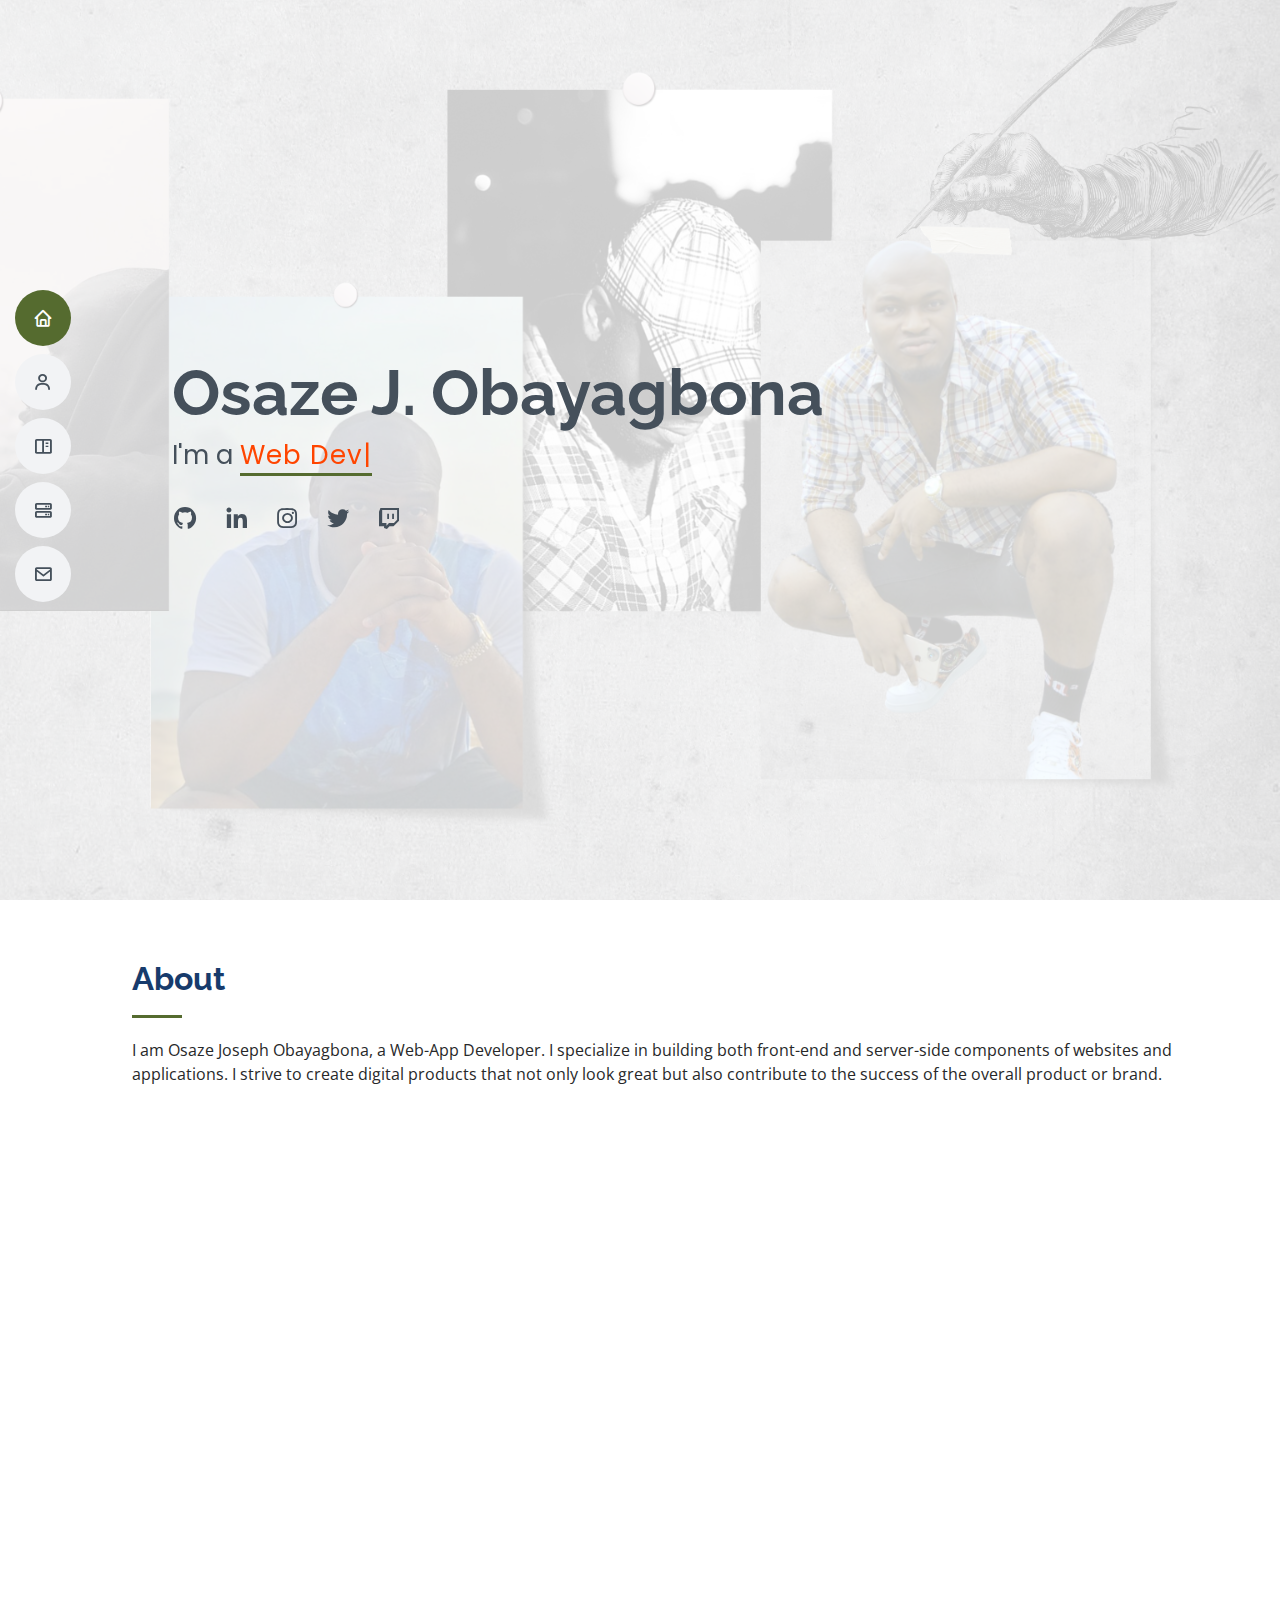
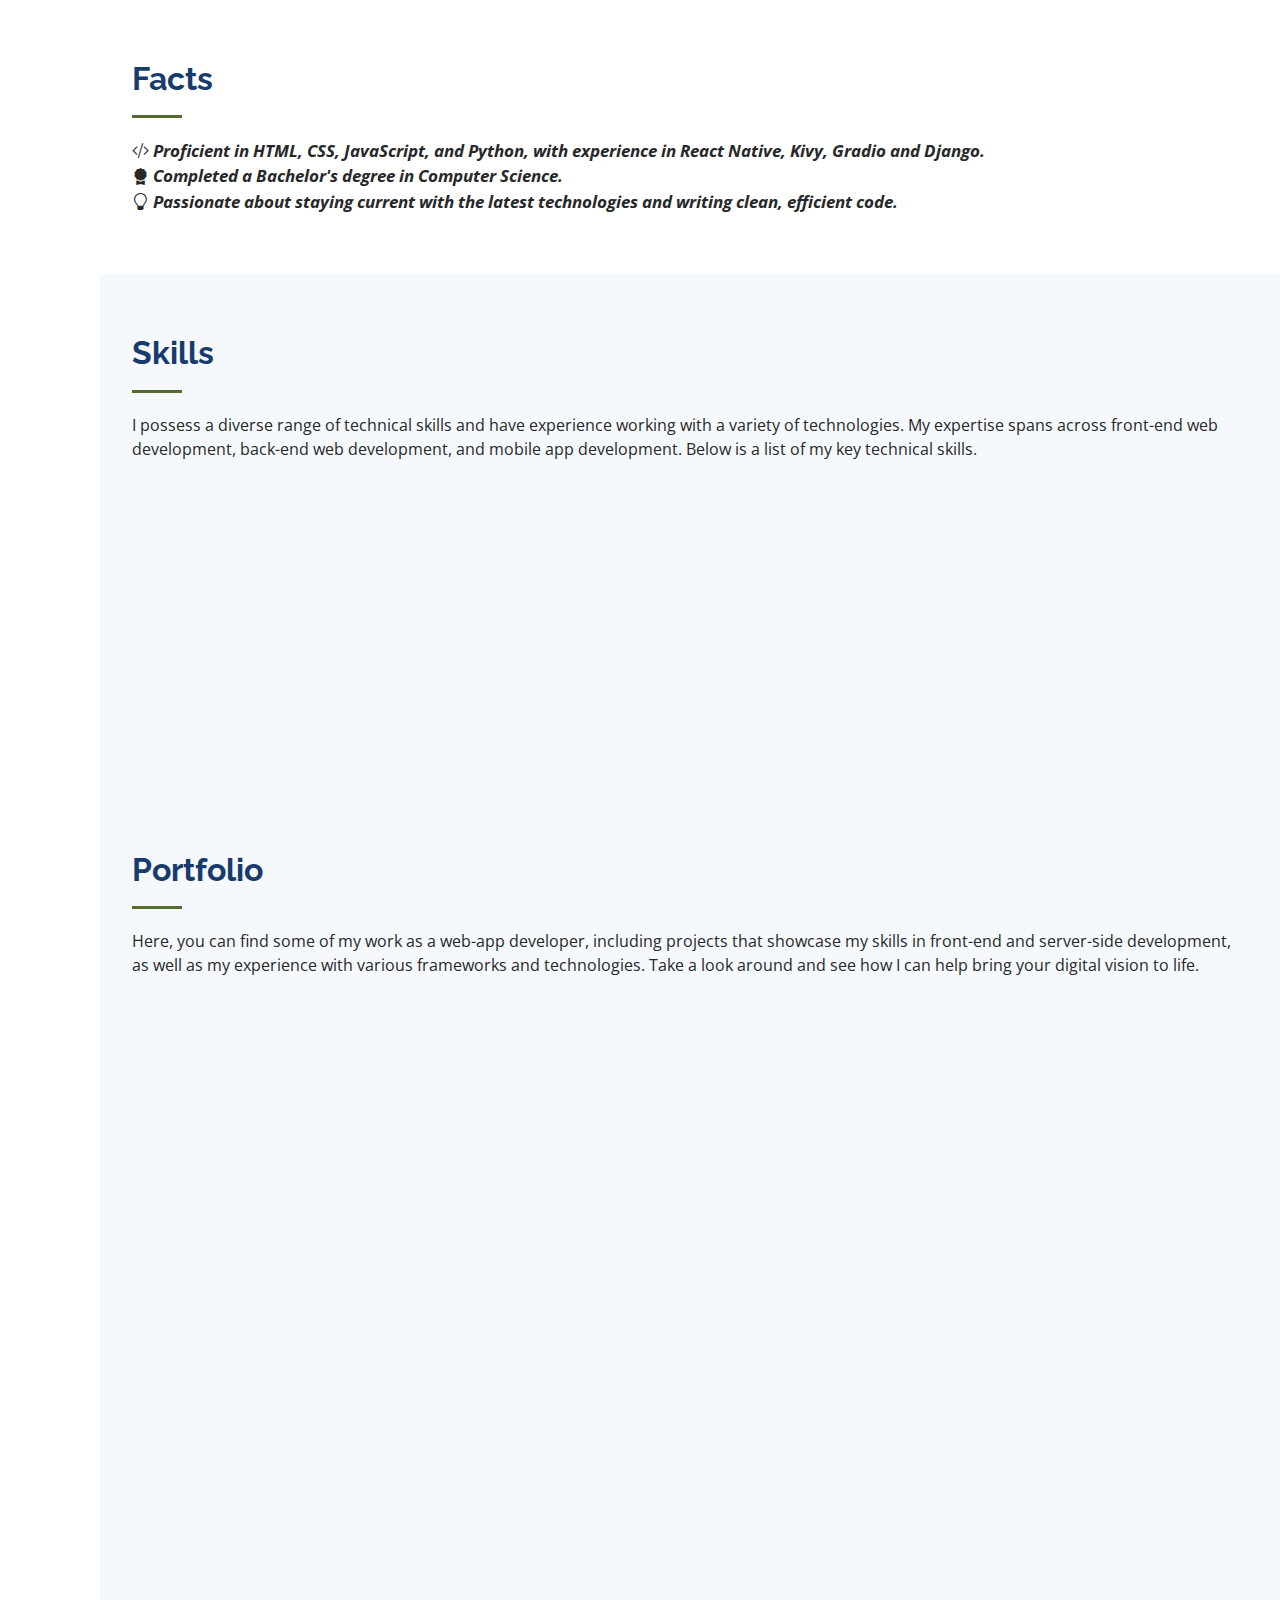
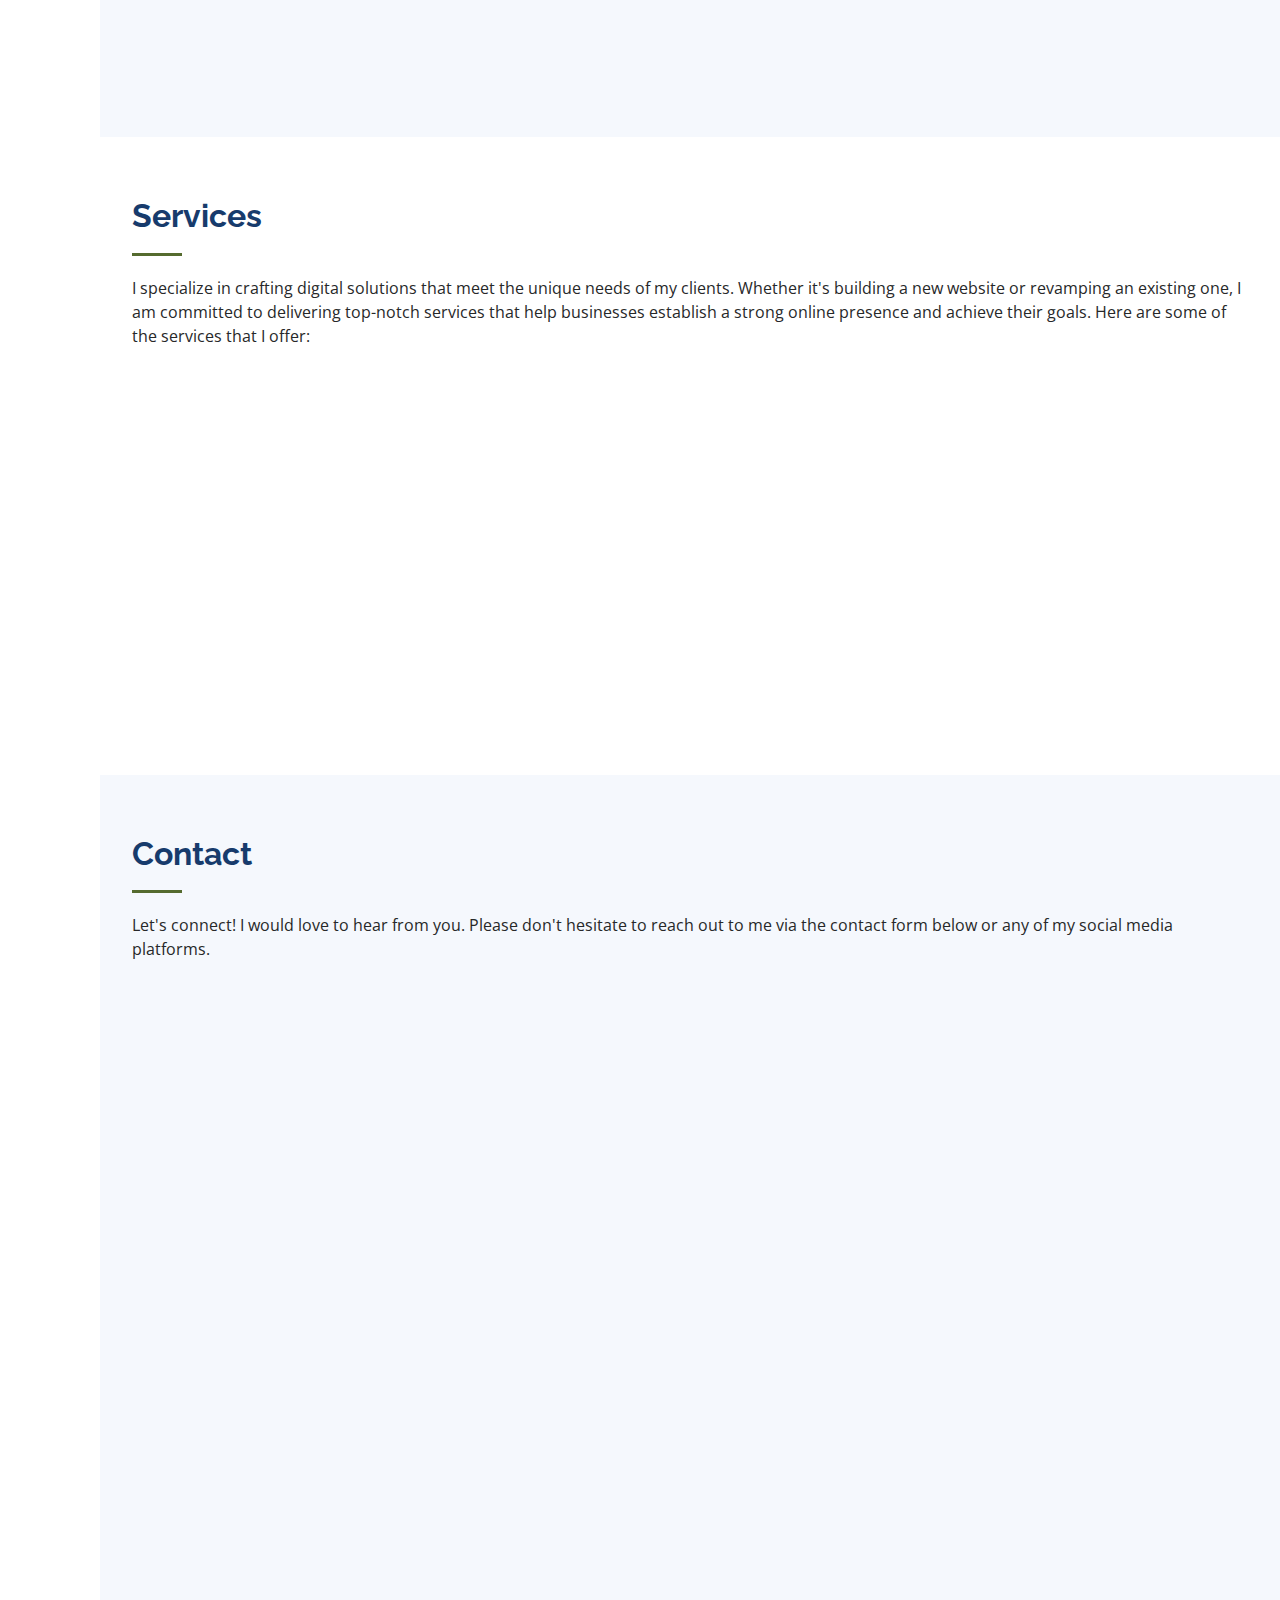
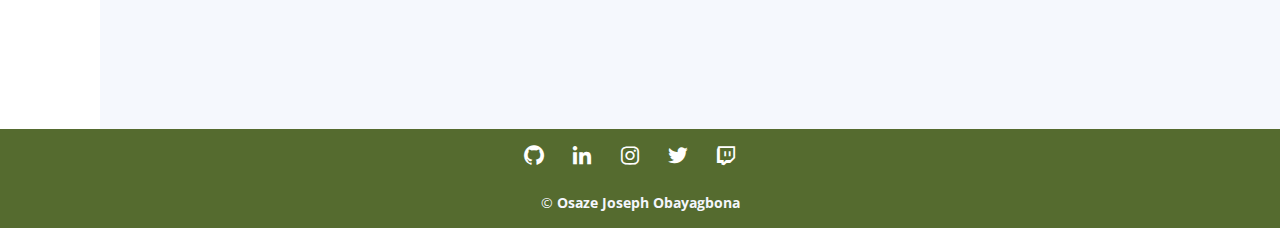
==== index.html @ a305a2cf "Update index.html" ====
<!DOCTYPE html>
<html lang="en">

<head>
    <meta charset="utf-8">
    <meta name="viewport" content="width=device-width, initial-scale=1.0">

    <title>Osaze Obayagbona</title>
    <meta name="description" content="Web-App Developer">
    <meta name="keywords"
          content="developer, website, frontend, backend, software, web-app developer, software engineer, web development, coding, programming, software development">

    <link href="assets/img/favicon.png" rel="icon">
    <link href="assets/img/apple-touch-icon.png" rel="apple-touch-icon">

    <link href="https://fonts.googleapis.com/css?family=Open+Sans:300,300i,400,400i,600,600i,700,700i|Raleway:300,300i,400,400i,500,500i,600,600i,700,700i|Poppins:300,300i,400,400i,500,500i,600,600i,700,700i" rel="stylesheet">

    <link rel="stylesheet" href="assets/vendor/aos/aos.css">
    <link rel="stylesheet" href="assets/vendor/bootstrap/css/bootstrap.min.css">
    <link rel="stylesheet" href="assets/vendor/bootstrap-icons/bootstrap-icons.css">
    <link rel="stylesheet" href="assets/vendor/boxicons/css/boxicons.min.css">
    <link rel="stylesheet" href="assets/vendor/glightbox/css/glightbox.min.css">
    <link rel="stylesheet" href="assets/vendor/swiper/swiper-bundle.min.css">
    <link rel="stylesheet" href="assets/css/style.css">
</head>

<body>
    <div id="preloader"></div>
    <!-- <button type="button" class="mobile-nav-toggle d-xl-none"><i class="bi bi-list mobile-nav-toggle"></i></button> -->
    <i class="bi bi-list mobile-nav-toggle d-lg-none"></i>

    <header id="header" class="d-flex flex-column justify-content-center">

        <nav id="navbar" class="navbar nav-menu">
            <ul>
                <li><a href="#hero" class="nav-link scrollto active"><i class="bx bx-home"></i> <span>Home</span></a></li>
                <li><a href="#about" class="nav-link scrollto"><i class="bx bx-user"></i> <span>About</span></a></li>
                <li><a href="#portfolio" class="nav-link scrollto"><i class="bx bx-book-content"></i> <span>Portfolio</span></a></li>
                <li><a href="#services" class="nav-link scrollto"><i class="bx bx-server"></i> <span>Services</span></a></li>
                <li><a href="#contact" class="nav-link scrollto"><i class="bx bx-envelope"></i> <span>Contact</span></a></li>
            </ul>
        </nav>

    </header>

    <section id="hero" class="d-flex flex-column justify-content-center">
        <div class="container" data-aos="zoom-in" data-aos-delay="100">
            <h1>Osaze J. Obayagbona</h1>
            <p>I'm a <span class="typed" data-typed-items="Web Developer, Mobile App Developer, Software Developer, Web-App Developer!!!"></span></p>
            <div class="social-links">
                <a class="github" href="https://github.com/kvngosas/" target="_blank"><i class="bx bxl-github"></i></a>
                <a class="linkedin" href="https://linkedin.com/in/kvngosas/" target="_blank"><i class="bx bxl-linkedin"></i></a>
                <a class="instagram" href="https://instagram.com/kvngosaz" target="_blank"><i class="bx bxl-instagram"></i></a>
                <a class="twitter" href="https://twitter.com/kvngosas" target="_blank"><i class="bx bxl-twitter"></i></a>
                <a class="twitch" href="https://twitch.tv/lavishgamar" target="_blank"><i class="bx bxl-twitch"></i></a>
            </div>
        </div>
    </section>

    <main id="main">

        <section id="about" class="about">
            <div class="container">

                <div class="section-title">
                    <h2>About</h2>
                    <p>
                        I am Osaze Joseph Obayagbona, a Web-App Developer. I specialize in building both front-end and server-side components of
                        websites and applications. I strive to create digital products that not only look great but also contribute to the
                        success of the overall product or brand.
                    </p>
                </div>

                <div class="row">
                    <div class="col-lg-4" data-aos="fade-right">
                        <img src="assets/img/ab2.png" class="img-fluid" alt="">
                    </div>
                    <div class="col-lg-8 pt-4 pt-lg-0 content" data-aos="fade-left">
                        <h3>Web-App Developer.</h3>
                        <p class="fst-italic">
                            My passion lies in designing and building intuitive and user-friendly websites and applications.
                            Whether it's through developing efficient algorithms or implementing robust security measures,
                            I am committed to delivering high-quality work that meets the needs of clients and end-users alike.
                        </p>
                        <div class="row">
                            <div class="col-lg-6">
                                <ul>
                                    <li><i class="bi bi-chevron-right"></i> <strong>Birthday:</strong> <span>September 20</span></li>
                                    <li>
                                        <i class="bi bi-chevron-right"></i> <strong>Website:</strong> <span>
                                            <a href="https://kvngosas.github.io">
                                                kvngosas.github.io
                                            </a>
                                        </span>
                                    </li>
                                    <li><i class="bi bi-chevron-right"></i> <strong>Phone:</strong> <span>+234 913 356 4911</span></li>
                                    <li><i class="bi bi-chevron-right"></i> <strong>City:</strong> <span>Lagos, Nigeria</span></li>
                                </ul>
                            </div>
                            <div class="col-lg-6">
                                <ul>
                                    <li><i class="bi bi-chevron-right"></i> <strong>Age:</strong> <span id="age"></span></li>
                                    <li><i class="bi bi-chevron-right"></i> <strong>Degree:</strong> <span>Bachelor's (Computer Science)</span></li>
                                    <li><i class="bi bi-chevron-right"></i> <strong>PhEmailone:</strong> <span>kvngosaz@outlook.com</span></li>
                                    <li><i class="bi bi-chevron-right"></i> <strong>Freelance:</strong> <span>Available</span></li>
                                </ul>
                            </div>
                        </div>
                        <p>
                            With a proven track record of success in various projects, I am confident in my ability to produce exceptional
                            results.<br />
                            I am open to job opportunities that will allow me to make meaningful contributions while continuing to learn and
                            grow professionally.
                            If you think that my skills and experience would be a good fit for the opportunity you have in mind, please feel
                            free to reach out to me.
                        </p>
                    </div>
                </div>

            </div>
        </section>

        <section id="facts" class="facts">
            <div class="container">
                <div class="section-title">
                    <h2>Facts</h2>
                    <p>
                        <strong>
                            <i class="bi bi-code-slash" style="font-size: 17px;">
                                Proficient in HTML, CSS, JavaScript, and Python,
                                with experience in React Native, Kivy, Gradio and Django.
                            </i>
                        </strong><br />
                        <strong>
                            <i class="bi bi-award-fill" style="font-size: 17px;"> Completed a Bachelor's degree in Computer Science.</i>
                        </strong><br />
                        <strong>
                            <i class="bi bi-lightbulb" style="font-size: 17px;">
                                Passionate about staying current with the latest
                                technologies and writing clean, efficient code.
                            </i>
                        </strong><br />
                    </p>
                </div>
            </div>
        </section>

        <section id="skills" class="skills section-bg">
            <div class="container">

                <div class="section-title">
                    <h2>Skills</h2>
                    <p>
                        I possess a diverse range of technical skills and have experience working with a variety of technologies.
                        My expertise spans across front-end web development, back-end web development, and mobile app development.
                        Below is a list of my key technical skills.
                    </p>
                </div>

                <div class="row skills-content">

                    <div class="col-lg-6" data-aos="fade-up">

                        <div class="progress">
                            <span class="skill">HTML <i class="val">100%</i></span>
                            <div class="progress-bar-wrap">
                                <div class="progress-bar" role="progressbar" aria-valuenow="100" aria-valuemin="0" aria-valuemax="100"></div>
                            </div>
                        </div>

                        <div class="progress">
                            <span class="skill">CSS <i class="val">90%</i></span>
                            <div class="progress-bar-wrap">
                                <div class="progress-bar" role="progressbar" aria-valuenow="90" aria-valuemin="0" aria-valuemax="100"></div>
                            </div>
                        </div>

                        <div class="progress">
                            <span class="skill">JavaScript <i class="val">75%</i></span>
                            <div class="progress-bar-wrap">
                                <div class="progress-bar" role="progressbar" aria-valuenow="75" aria-valuemin="0" aria-valuemax="100"></div>
                            </div>
                        </div>

                        <div class="progress">
                            <span class="skill">Python <i class="val">88%</i></span>
                            <div class="progress-bar-wrap">
                                <div class="progress-bar" role="progressbar" aria-valuenow="88" aria-valuemin="0" aria-valuemax="100"></div>
                            </div>
                        </div>

                    </div>

                    <div class="col-lg-6" data-aos="fade-up" data-aos-delay="100">

                        <div class="progress">
                            <span class="skill">Gradio <i class="val">92%</i></span>
                            <div class="progress-bar-wrap">
                                <div class="progress-bar" role="progressbar" aria-valuenow="92" aria-valuemin="0" aria-valuemax="100"></div>
                            </div>
                        </div>

                        <div class="progress">
                            <span class="skill">Kivy <i class="val">87%</i></span>
                            <div class="progress-bar-wrap">
                                <div class="progress-bar" role="progressbar" aria-valuenow="87" aria-valuemin="0" aria-valuemax="100"></div>
                            </div>
                        </div>

                        <div class="progress">
                            <span class="skill">React Native <i class="val">68%</i></span>
                            <div class="progress-bar-wrap">
                                <div class="progress-bar" role="progressbar" aria-valuenow="68" aria-valuemin="0" aria-valuemax="100"></div>
                            </div>
                        </div>

                        <div class="progress">
                            <span class="skill">Django <i class="val">79%</i></span>
                            <div class="progress-bar-wrap">
                                <div class="progress-bar" role="progressbar" aria-valuenow="79" aria-valuemin="0" aria-valuemax="100"></div>
                            </div>
                        </div>

                    </div>

                </div>

            </div>
        </section>

        <section id="portfolio" class="portfolio section-bg">
            <div class="container">

                <div class="section-title">
                    <h2>Portfolio</h2>
                    <p>
                        Here, you can find some of my work as a web-app developer, including projects that
                        showcase my skills in front-end and server-side development, as well as my experience with various
                        frameworks and technologies. Take a look around and see how I can help bring your digital vision to life.
                    </p>
                </div>

                <div class="row" data-aos="fade-up">
                    <div class="col-lg-12 d-flex justify-content-center">
                        <ul id="portfolio-flters">
                            <li data-filter="*" class="filter-active">All</li>
                            <li data-filter=".filter-app">App</li>
                            <li data-filter=".filter-web">Web</li>
                        </ul>
                    </div>
                </div>

                <div class="row portfolio-container" data-aos="fade-up" data-aos-delay="100">

                    <div class="col-lg-4 col-md-6 portfolio-item filter-app">
                        <div class="portfolio-wrap">
                            <img src="assets/img/portfolio/utifind.png" class="img-fluid" alt="">
                            <div class="portfolio-links">
                                <a href="assets/img/portfolio/utifind.png" data-gallery="portfolioGallery" class="portfolio-lightbox" title="Utifind"><i class="bx bx-plus"></i></a>
                                <a href="utifind.html" class="portfolio-details-lightbox" data-glightbox="type: external" title="Portfolio Details"><i class="bx bx-link"></i></a>
                            </div>
                        </div>
                    </div>

                    <div class="col-lg-4 col-md-6 portfolio-item filter-web">
                        <div class="portfolio-wrap">
                            <img src="assets/img/portfolio/retostella.png" " class="img-fluid" alt="">
                            <div class="portfolio-links">
                                <a href="assets/img/portfolio/retostella.png" data-gallery="portfolioGallery" class="portfolio-lightbox"
                                   title="RetOStella Foundation"><i class="bx bx-plus"></i></a>
                                <a href="ros.html" class="portfolio-details-lightbox" data-glightbox="type: external" title="Portfolio Details"><i class="bx bx-link"></i></a>
                            </div>
                        </div>
                    </div>

                    <div class="col-lg-4 col-md-6 portfolio-item filter-app">
                        <div class="portfolio-wrap">
                            <img src="assets/img/portfolio/calmorah.png" class="img-fluid" alt="">
                            <div class="portfolio-links">
                                <a href="assets/img/portfolio/calmorah.png" data-gallery="portfolioGallery" class="portfolio-lightbox"
                                   title="Calmorah"><i class="bx bx-plus"></i></a>
                                <a href="calmorah.html" class="portfolio-details-lightbox" data-glightbox="type: external" title="Portfolio Details"><i class="bx bx-link"></i></a>
                            </div>
                        </div>
                    </div>

                    <div class="col-lg-4 col-md-6 portfolio-item filter-web">
                        <div class="portfolio-wrap">
                            <img src="assets/img/portfolio/catalpay.png" class="img-fluid" alt="">
                            <div class="portfolio-links">
                                <a href="assets/img/portfolio/catalpay.png" data-gallery="portfolioGallery" class="portfolio-lightbox"
                                   title="Catalpay"><i class="bx bx-plus"></i></a>
                                <a href="catalpay.html" class="portfolio-details-lightbox" data-glightbox="type: external" title="Portfolio Details"><i class="bx bx-link"></i></a>
                            </div>
                        </div>
                    </div>

                    <div class="col-lg-4 col-md-6 portfolio-item filter-web">
                        <div class="portfolio-wrap">
                            <img src="assets/img/portfolio/stirret.png"" class="img-fluid" alt="">
                            <div class="portfolio-links">
                                <a href="assets/img/portfolio/stirret.png" data-gallery="portfolioGallery" class="portfolio-lightbox"
                                   title="Stirret Schools"><i class="bx bx-plus"></i></a>
                                <a href="stirret.html" class="portfolio-details-lightbox" data-glightbox="type: external" title="Portfolio Details"><i class="bx bx-link"></i></a>
                            </div>
                        </div>
                    </div>

                </div>

            </div>
        </section>

        <section id="services" class="services">
            <div class="container">

                <div class="section-title">
                    <h2>Services</h2>
                    <p>
                        I specialize in crafting digital solutions that meet the unique needs of my clients. Whether it's building a new
                        website or revamping an existing one, I am committed to delivering top-notch services that help businesses establish
                        a strong online presence and achieve their goals. Here are some of the services that I offer:
                    </p>
                </div>

                <div class="row">
                    <div class="col-lg-4 col-md-6 icon-box" data-aos="fade-up">
                        <div class="icon"><i class="bi bi-briefcase"></i></div>
                        <h4 class="title"><a href="#services">Website development</a></h4>
                        <p class="description">
                            Designing and developing websites from scratch or working with existing platforms to create
                            custom solutions that meet clients' needs.
                        </p>
                    </div>
                    <div class="col-lg-4 col-md-6 icon-box" data-aos="fade-up" data-aos-delay="100">
                        <div class="icon"><i class="bi bi-card-checklist"></i></div>
                        <h4 class="title"><a href="#services">Front-end development</a></h4>
                        <p class="description">
                            Creating the visual and interactive components of web applications, using tools such as HTML,
                            CSS, and JavaScript.
                        </p>
                    </div>
                    <div class="col-lg-4 col-md-6 icon-box" data-aos="fade-up" data-aos-delay="200">
                        <div class="icon"><i class="bi bi-bar-chart"></i></div>
                        <h4 class="title"><a href="#services">Back-end development</a></h4>
                        <p class="description">
                            Developing the server-side components of web applications, including databases, APIs, and
                            server logic.
                        </p>
                    </div>
                    <div class="col-lg-4 col-md-6 icon-box" data-aos="fade-up" data-aos-delay="300">
                        <div class="icon"><i class="bi bi-binoculars"></i></div>
                        <h4 class="title"><a href="#services">Web application development</a></h4>
                        <p class="description">
                            Building complex web applications that utilize dynamic data processing, complex data structures,
                            and responsive design.
                        </p>
                    </div>
                    <div class="col-lg-4 col-md-6 icon-box" data-aos="fade-up" data-aos-delay="400">
                        <div class="icon"><i class="bi bi-brightness-high"></i></div>
                        <h4 class="title"><a href="#services">Mobile app development</a></h4>
                        <p class="description">
                            Creating mobile applications that run on iOS and Android platforms, using frameworks such as
                            React Native or Kivy.
                        </p>
                    </div>
                    <div class="col-lg-4 col-md-6 icon-box" data-aos="fade-up" data-aos-delay="500">
                        <div class="icon"><i class="bi bi-calendar4-week"></i></div>
                        <h4 class="title"><a href="#services">E-commerce development</a></h4>
                        <p class="description">
                            Designing and developing websites that allow businesses to sell their products, integrate with
                            payment gateways, manage orders and inventory.
                        </p>
                    </div>
                </div>

            </div>
        </section>

        <section id="contact" class="contact section-bg">
            <div class="container">

                <div class="section-title">
                    <h2>Contact</h2>
                    <p>Let's connect! I would love to hear from you. Please don't hesitate to reach out to me via the contact form below or any of my social media platforms.</p>
                </div>

                <div class="row" data-aos="fade-in">

                    <div class="col-lg-5 d-flex align-items-stretch">
                        <div class="info">
                            <div class="address">
                                <i class="bi bi-geo-alt"></i>
                                <h4>Location:</h4>
                                <p>Lagos, Nigeria</p>
                            </div>

                            <div class="email">
                                <i class="bi bi-envelope"></i>
                                <h4>Email:</h4>
                                <p>kvngosaz@outlook.com</p>
                            </div>

                            <div class="phone">
                                <i class="bi bi-phone"></i>
                                <h4>Call:</h4>
                                <p>+234 913 356 4911</p>
                            </div>

                            <iframe src="https://www.google.com/maps/embed?pb=!1m14!1m8!1m3!1d7921.595512262542!2d3.390757!3d6.526864!3m2!1i1024!2i768!4f13.1!3m3!1m2!1s0x103b8c13d0a0bc59%3A0x6d7c70ff9a6ae7c6!2sLagos%2C+Nigeria!5e0!3m2!1sen!2sus!4v1551838653911" frameborder="0" style="border:0; width: 100%; height: 290px;" allowfullscreen></iframe>
                        </div>

                    </div>

                    <div class="col-lg-7 mt-5 mt-lg-0 d-flex align-items-stretch">
                        <form class="php-email-form">
                            <div class="row">
                                <div class="form-group col-md-6">
                                    <label for="name">Your Name</label>
                                    <input type="text" name="name" class="form-control" id="name" required>
                                </div>
                                <div class="form-group col-md-6">
                                    <label for="name">Your Email</label>
                                    <input type="email" class="form-control" name="email" id="email" required>
                                </div>
                            </div>
                            <div class="form-group">
                                <label for="name">Subject</label>
                                <input type="text" class="form-control" name="subject" id="subject" required>
                            </div>
                            <div class="form-group">
                                <label for="name">Message</label>
                                <textarea class="form-control" name="message" rows="10" required></textarea>
                            </div>
                            <div class="text-center"><button type="submit" onclick="location.href='mailto:kvngosaz@outlook.com?subject=' + encodeURIComponent(document.getElementById('subject').value) + '&body=Name: ' + encodeURIComponent(document.getElementById('name').value) + '%0D%0AEmail: ' + encodeURIComponent(document.getElementById('email').value) + '%0D%0ASubject: ' + encodeURIComponent(document.getElementById('subject').value) + '%0D%0AMessage: ' + encodeURIComponent(document.getElementsByName('message')[0].value); alert('Thank you! Your email app will open now. Expect a swift reply.'); document.getElementById('name').value = ''; document.getElementById('email').value = ''; document.getElementById('subject').value = ''; document.getElementsByName('message')[0].value = '';" class="btn btn-primary">Send Message</button></div>
                        </form>
                    </div>

                </div>

            </div>
        </section>

    </main>

    <footer id="footer">
        <div class="container">
            <div class="social-links">
                <a class="github" href="https://github.com/kvngosas/" target="_blank"><i class="bx bxl-github"></i></a>
                <a class="linkedin" href="https://linkedin.com/in/kvngosas/" target="_blank"><i class="bx bxl-linkedin"></i></a>
                <a class="instagram" href="https://instagram.com/kvngosaz" target="_blank"><i class="bx bxl-instagram"></i></a>
                <a class="twitter" href="https://twitter.com/kvngosas" target="_blank"><i class="bx bxl-twitter"></i></a>
                <a class="twitch" href="https://twitch.tv/lavishgamar" target="_blank"><i class="bx bxl-twitch"></i></a>
            </div>
            <br />
            <div class="copyright">
                &copy; <strong><span>Osaze Joseph Obayagbona</span></strong>
            </div>
        </div>
    </footer>

    <a href="#" class="back-to-top d-flex align-items-center justify-content-center"><i class="bi bi-arrow-up-short"></i></a>

    
    <script src="assets/vendor/purecounter/purecounter_vanilla.js"></script>
    <script src="assets/vendor/aos/aos.js"></script>
    <script src="assets/vendor/bootstrap/js/bootstrap.bundle.min.js"></script>
    <script src="assets/vendor/glightbox/js/glightbox.min.js"></script>
    <script src="assets/vendor/isotope-layout/isotope.pkgd.min.js"></script>
    <script src="assets/vendor/swiper/swiper-bundle.min.js"></script>
    <script src="assets/vendor/typed.js/typed.min.js"></script>
    <script src="assets/vendor/waypoints/noframework.waypoints.js"></script>
    <script src="assets/vendor/php-email-form/validate.js"></script>

    
    <script src="assets/js/main.js"></script>
    <script>
        var yearOfBirth = 1994;
        var currentYear = new Date().getFullYear();
        var age = currentYear - yearOfBirth;
        document.getElementById("age").textContent = age;
    </script>
</body>

</html>
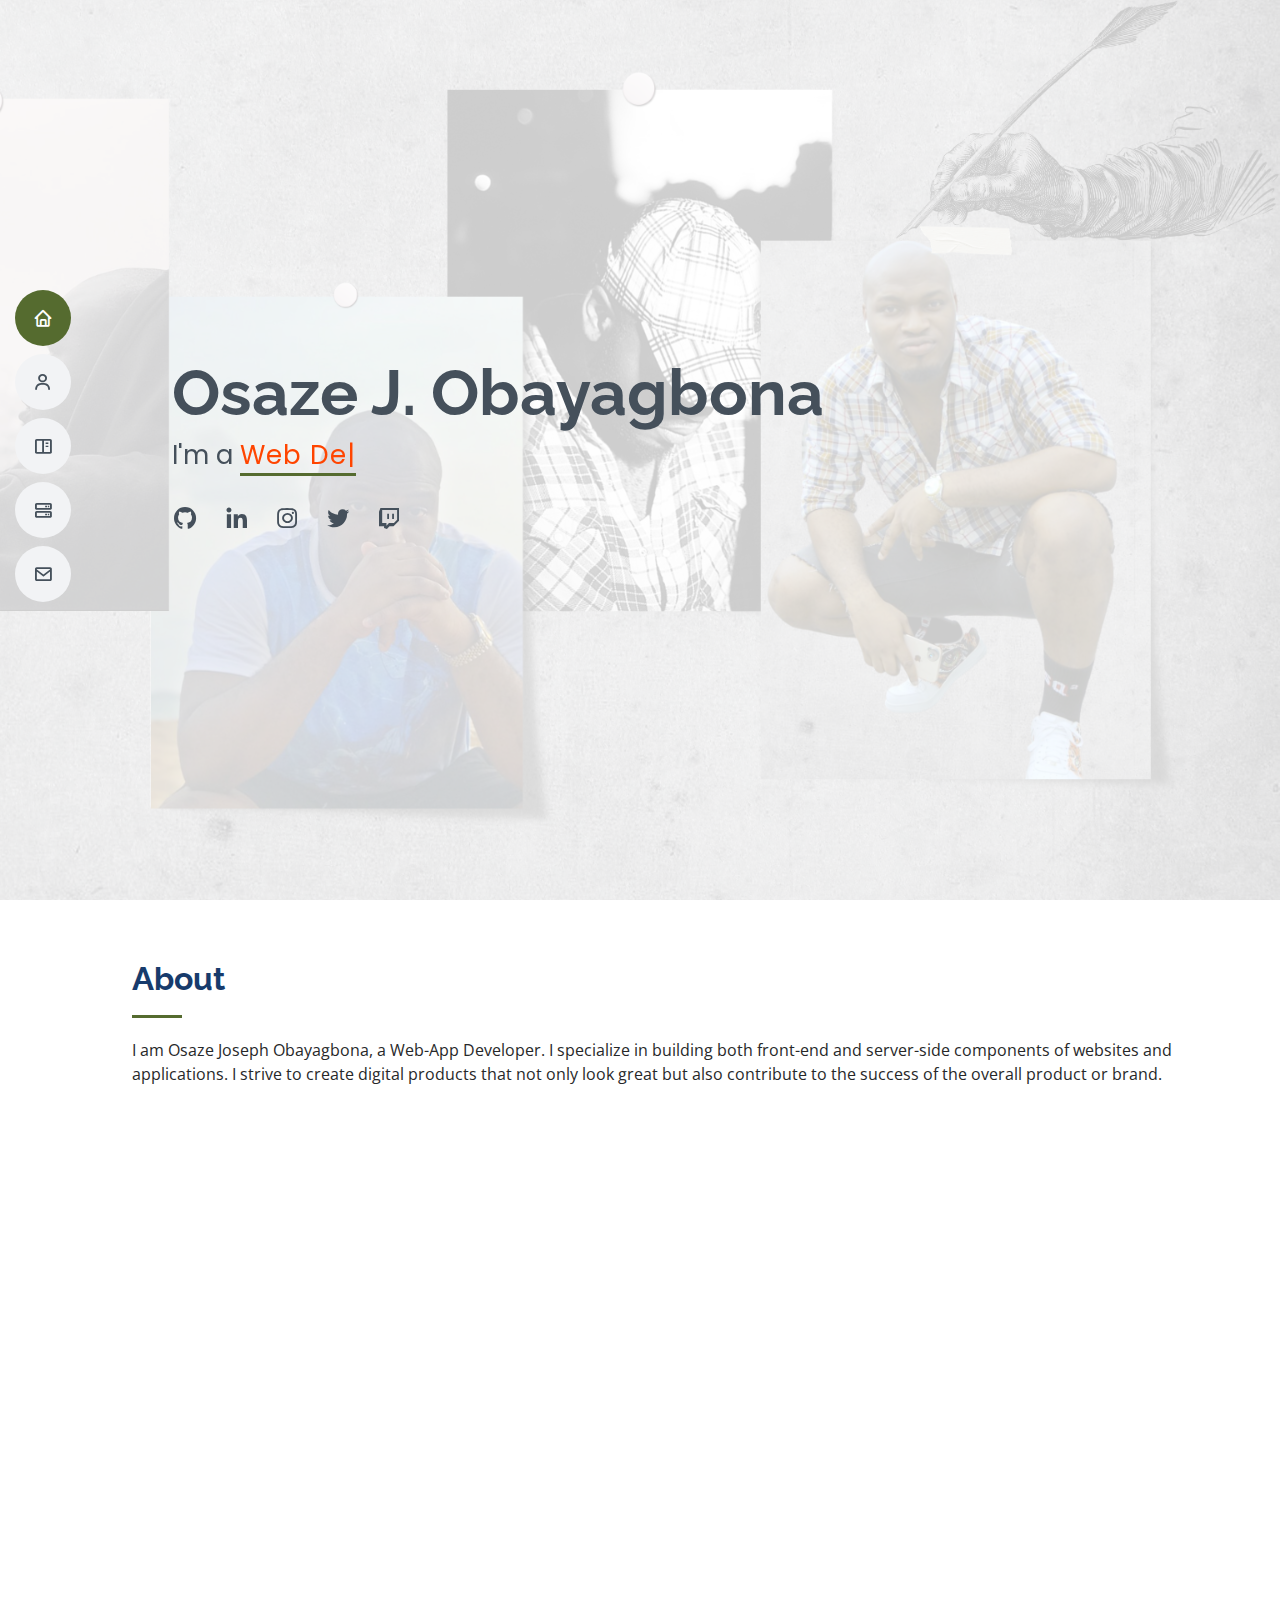
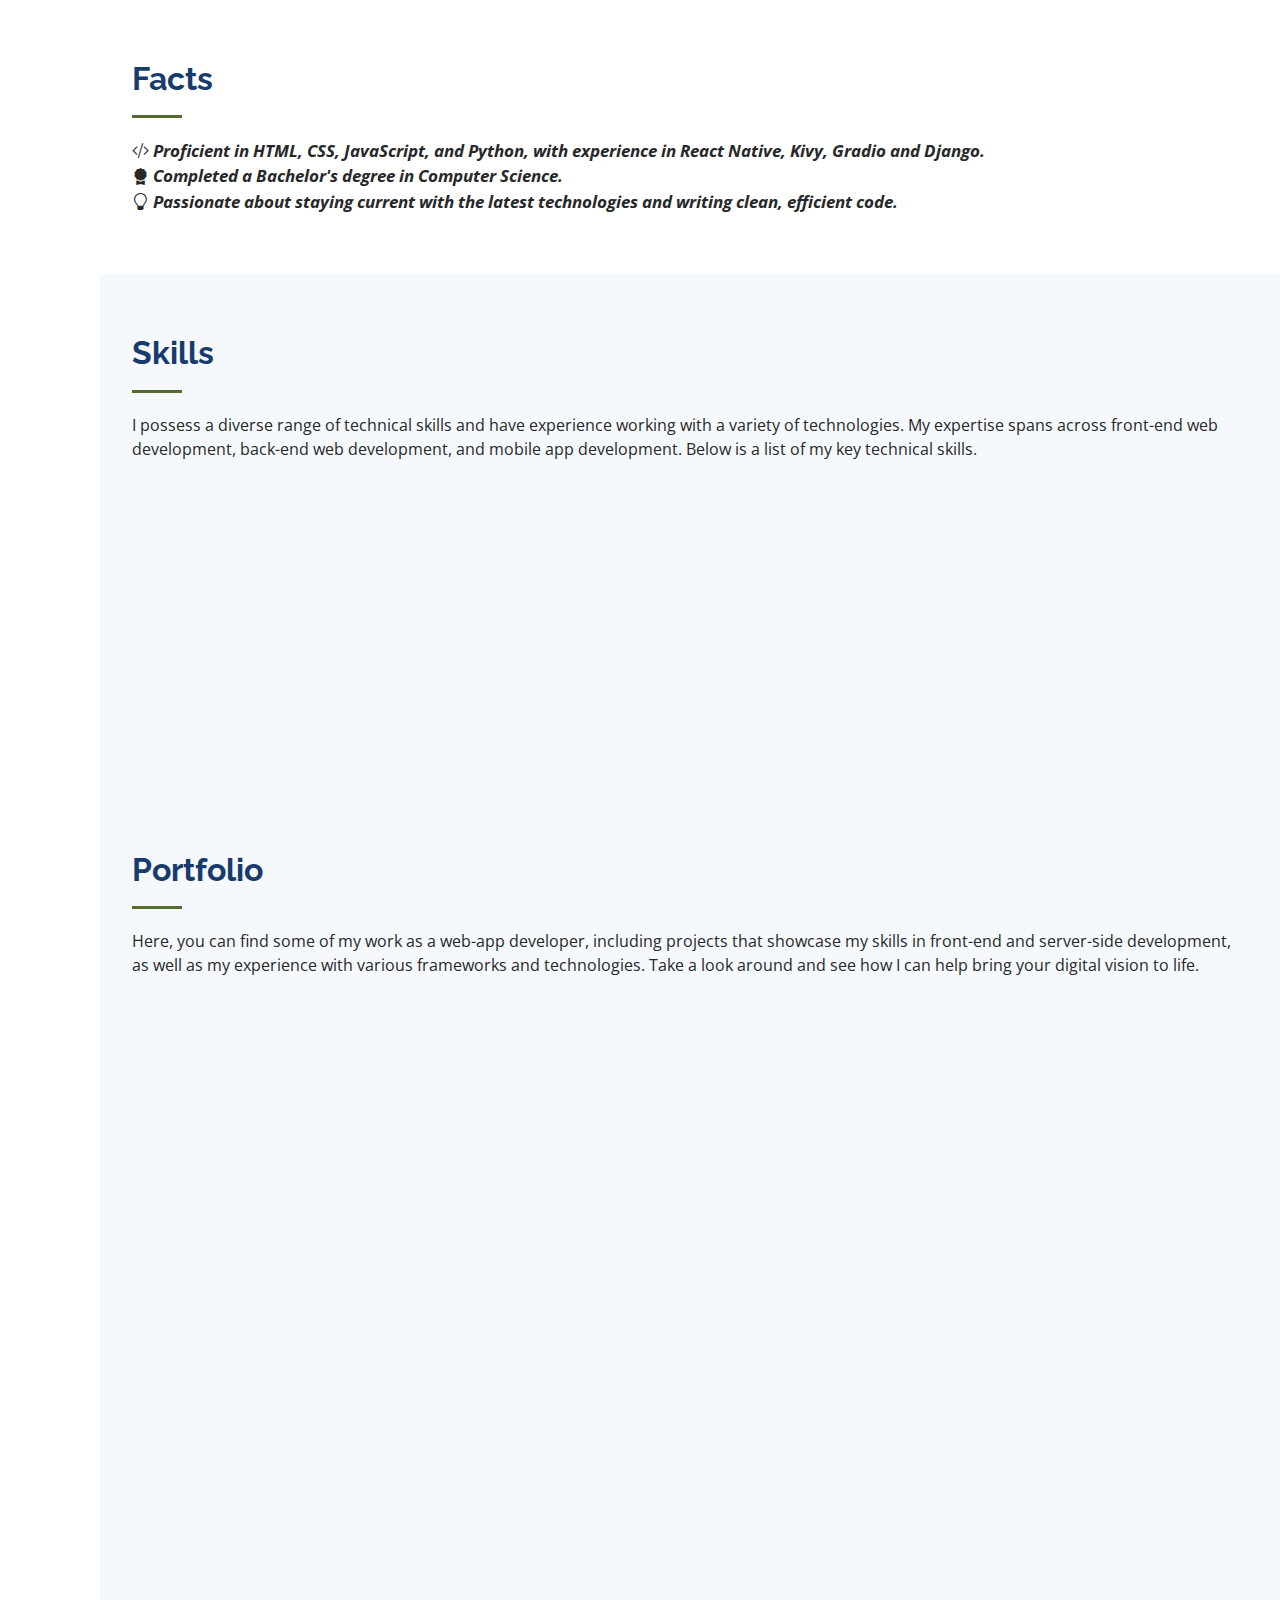
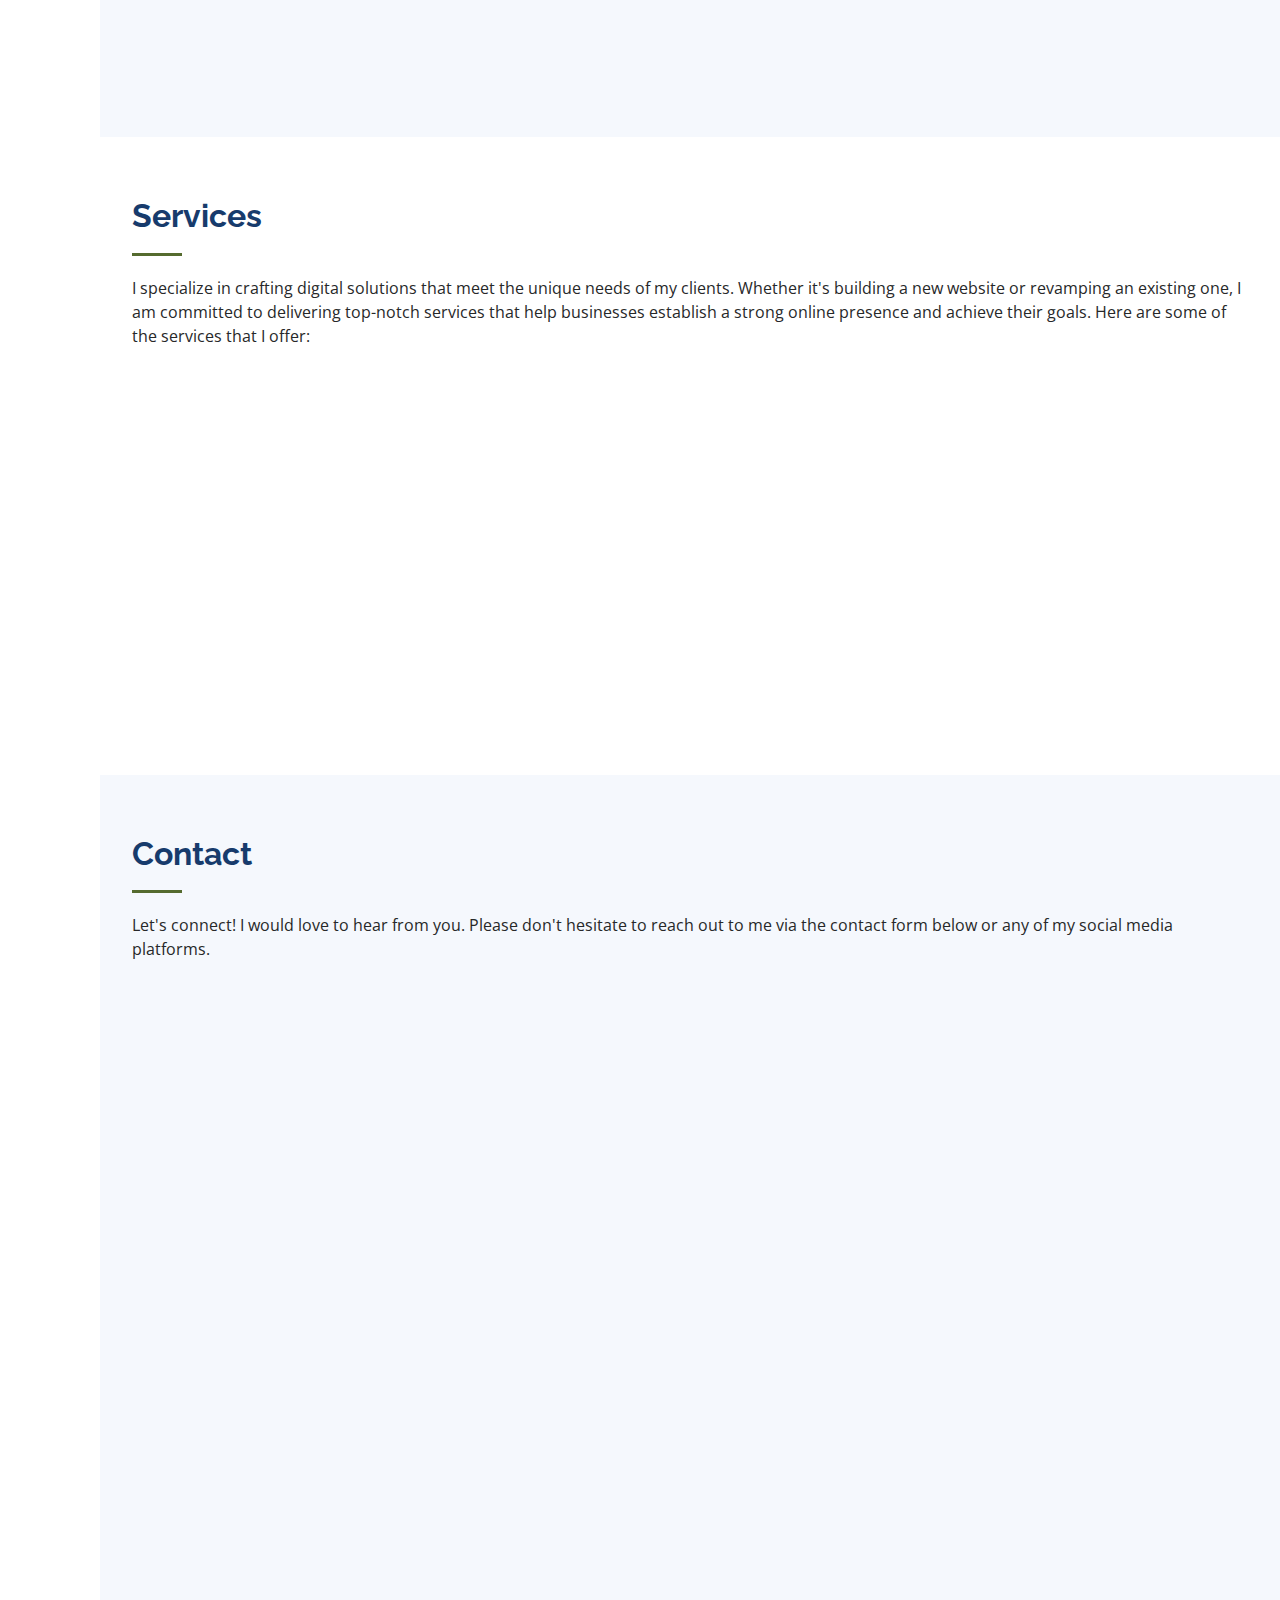
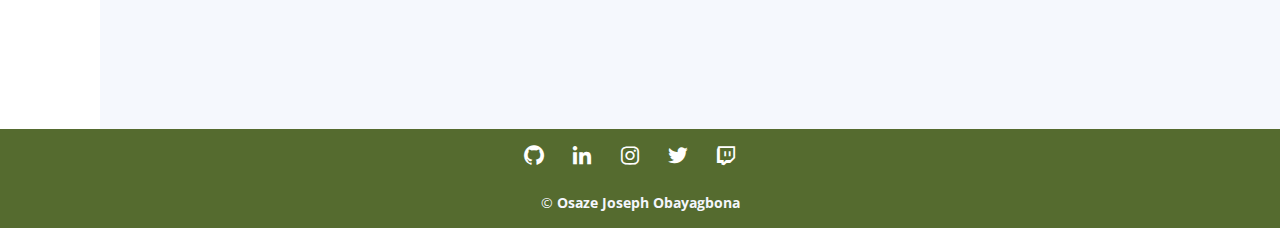
==== commit 9a9bea67: "Update index.html" ====
--- a/index.html
+++ b/index.html
@@ -101,7 +101,7 @@
                                 <ul>
                                     <li><i class="bi bi-chevron-right"></i> <strong>Age:</strong> <span id="age"></span></li>
                                     <li><i class="bi bi-chevron-right"></i> <strong>Degree:</strong> <span>Bachelor's (Computer Science)</span></li>
-                                    <li><i class="bi bi-chevron-right"></i> <strong>PhEmailone:</strong> <span>kvngosaz@outlook.com</span></li>
+                                    <li><i class="bi bi-chevron-right"></i> <strong>Email:</strong> <span>kvngosaz@outlook.com</span></li>
                                     <li><i class="bi bi-chevron-right"></i> <strong>Freelance:</strong> <span>Available</span></li>
                                 </ul>
                             </div>
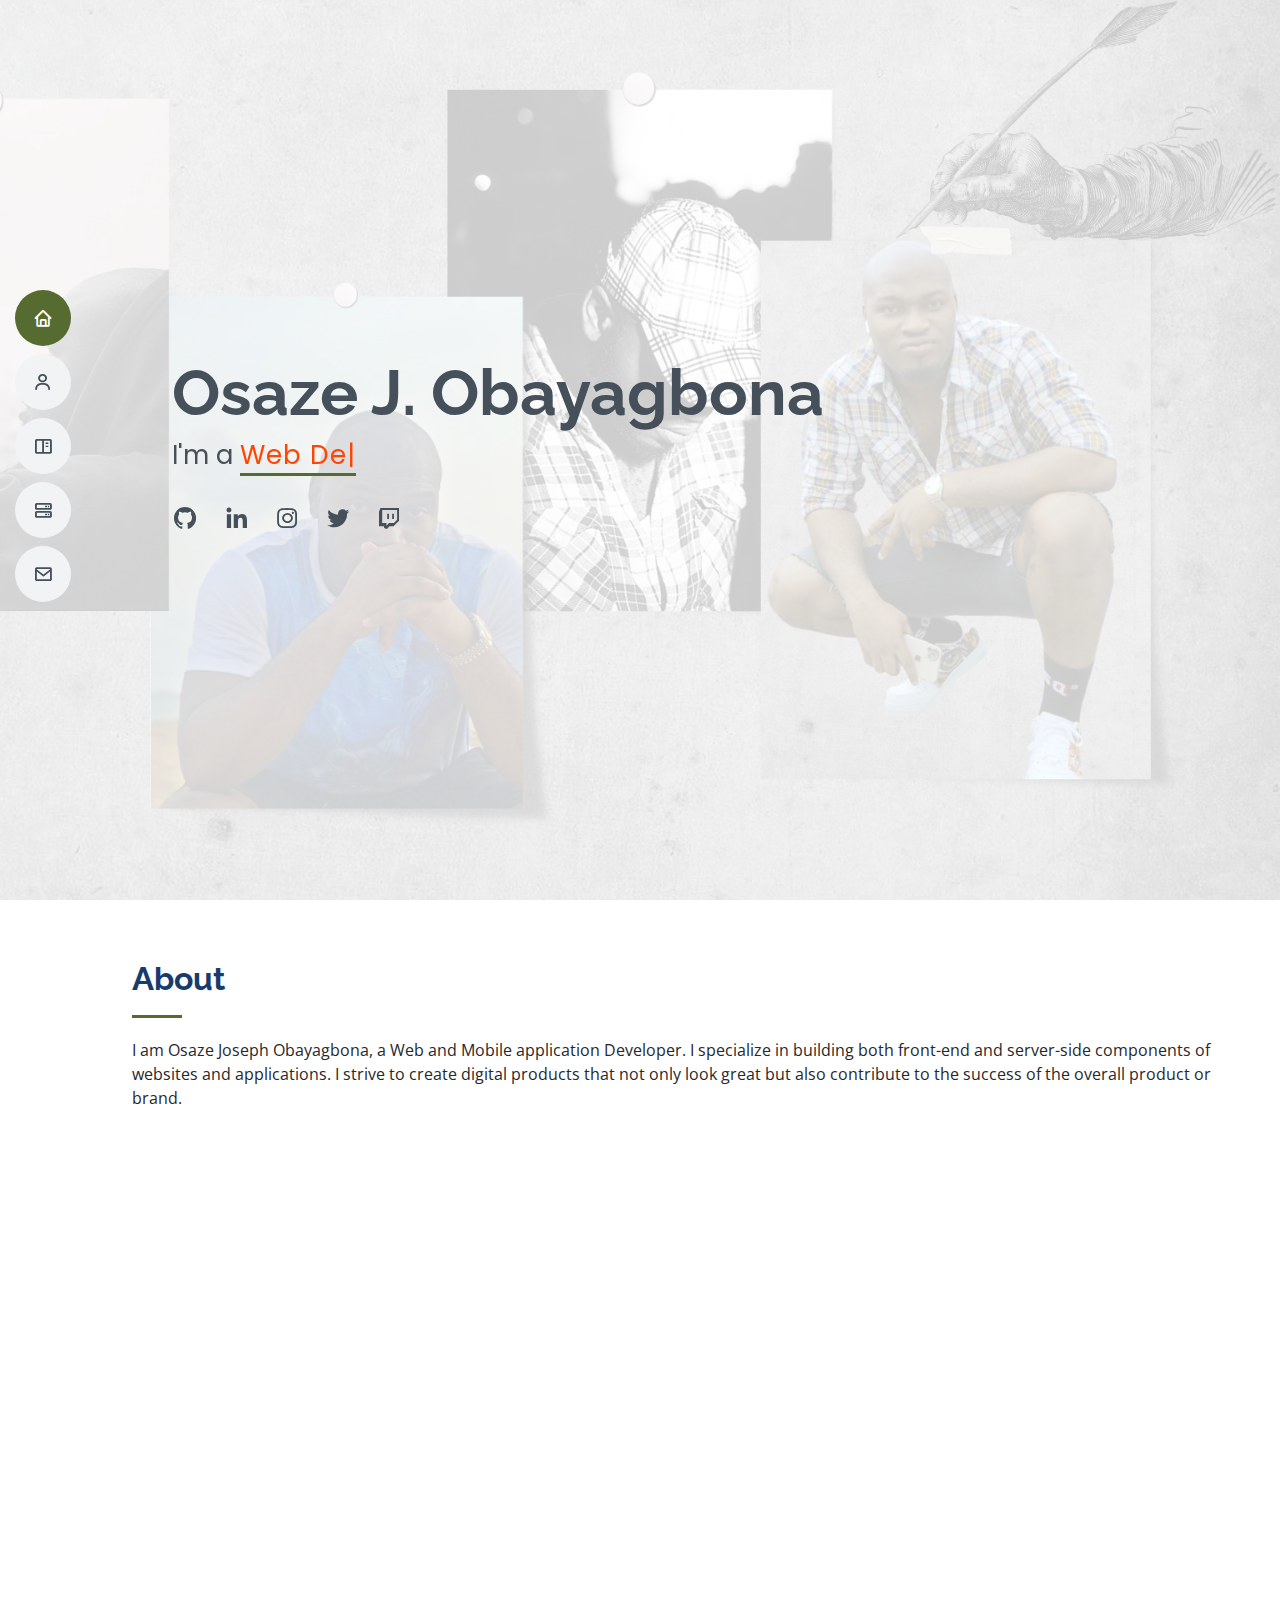
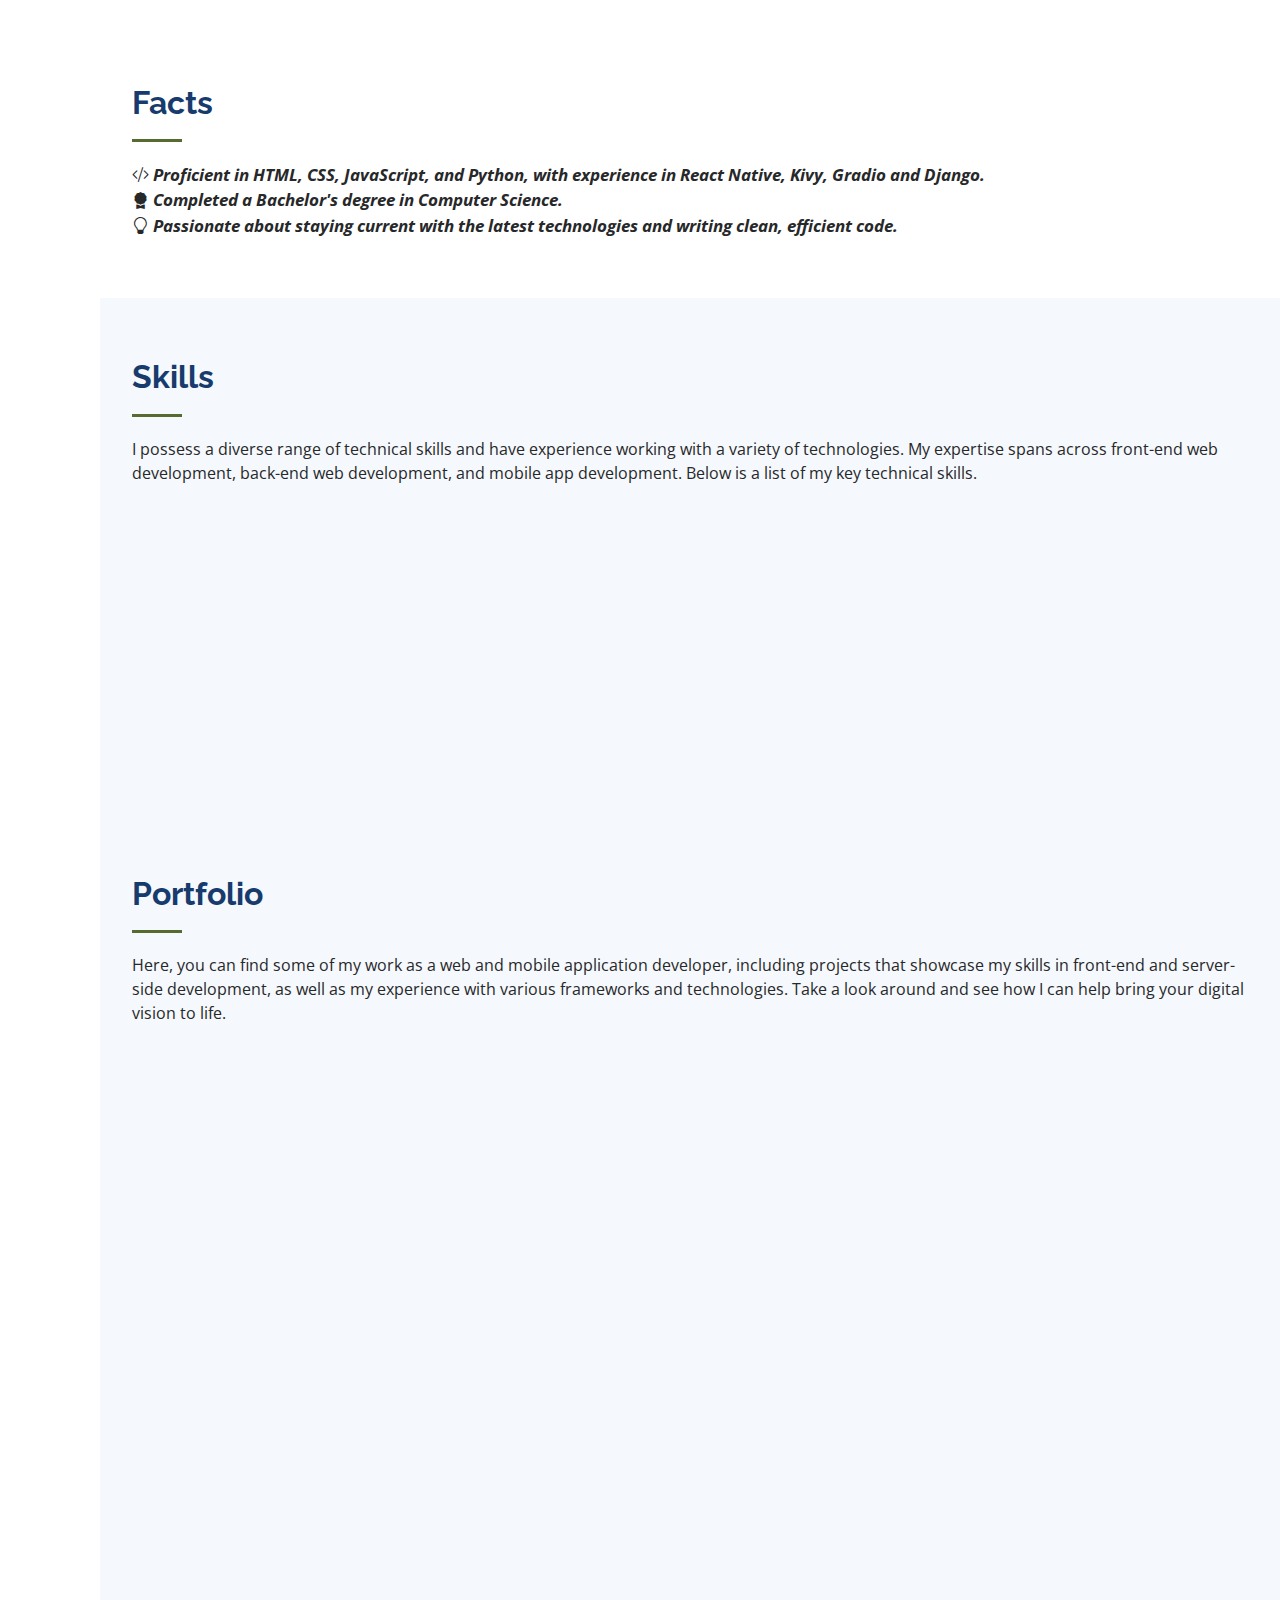
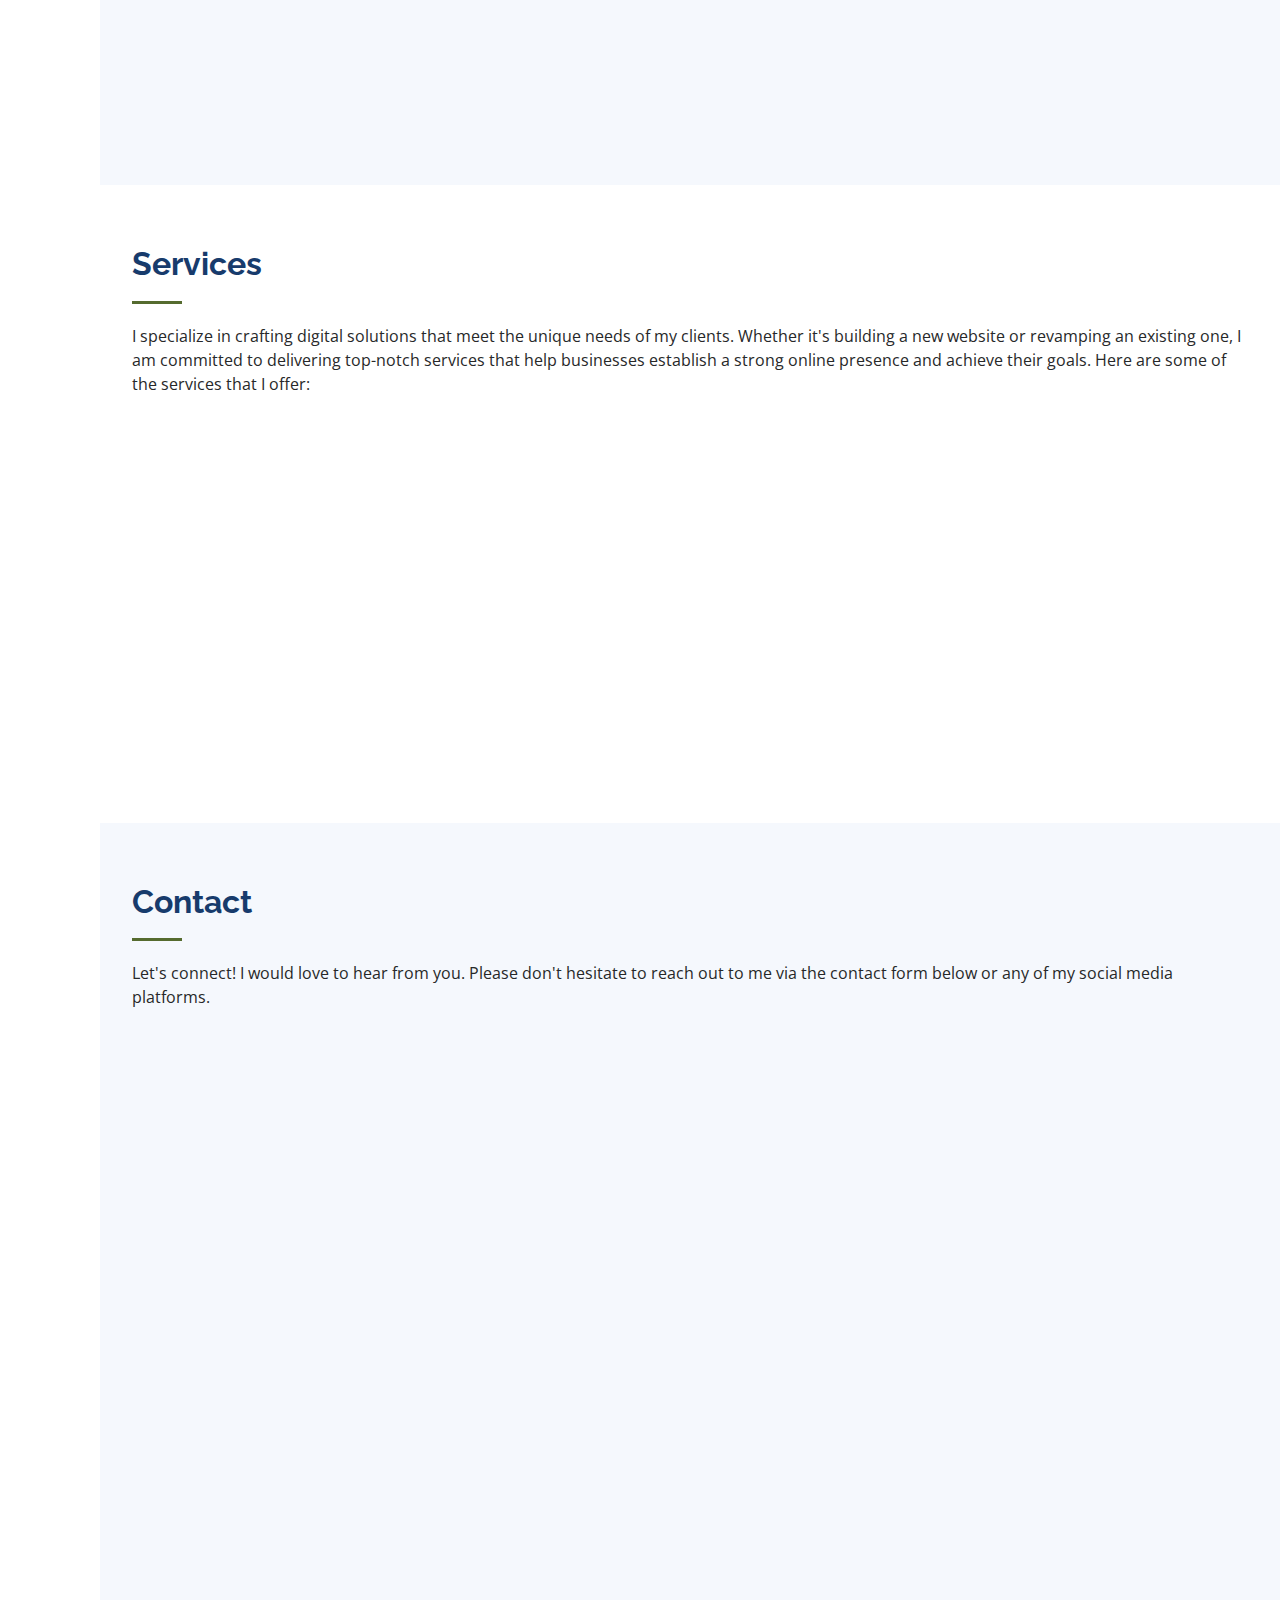
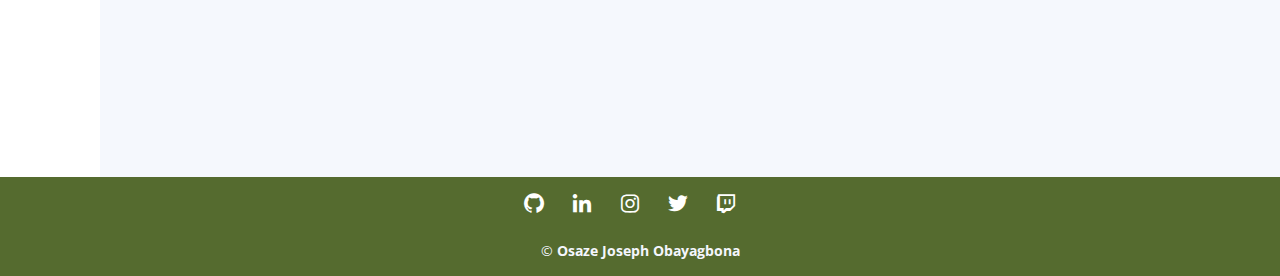
==== commit 378c5b37: "Update index.html" ====
--- a/index.html
+++ b/index.html
@@ -6,9 +6,9 @@
     <meta name="viewport" content="width=device-width, initial-scale=1.0">
 
     <title>Osaze Obayagbona</title>
-    <meta name="description" content="Web-App Developer">
+    <meta name="description" content="Software Developer">
     <meta name="keywords"
-          content="developer, website, frontend, backend, software, web-app developer, software engineer, web development, coding, programming, software development">
+          content="developer, website, frontend, backend, software developer, web-app developer, software engineer, web development, coding, programming, software development">
 
     <link href="assets/img/favicon.png" rel="icon">
     <link href="assets/img/apple-touch-icon.png" rel="apple-touch-icon">
@@ -46,7 +46,7 @@
     <section id="hero" class="d-flex flex-column justify-content-center">
         <div class="container" data-aos="zoom-in" data-aos-delay="100">
             <h1>Osaze J. Obayagbona</h1>
-            <p>I'm a <span class="typed" data-typed-items="Web Developer, Mobile App Developer, Software Developer, Web-App Developer!!!"></span></p>
+            <p>I'm a <span class="typed" data-typed-items="Web Developer, Mobile App Developer, Software Developer!"></span></p>
             <div class="social-links">
                 <a class="github" href="https://github.com/kvngosas/" target="_blank"><i class="bx bxl-github"></i></a>
                 <a class="linkedin" href="https://linkedin.com/in/kvngosas/" target="_blank"><i class="bx bxl-linkedin"></i></a>
@@ -65,7 +65,7 @@
                 <div class="section-title">
                     <h2>About</h2>
                     <p>
-                        I am Osaze Joseph Obayagbona, a Web-App Developer. I specialize in building both front-end and server-side components of
+                        I am Osaze Joseph Obayagbona, a Web and Mobile application Developer. I specialize in building both front-end and server-side components of
                         websites and applications. I strive to create digital products that not only look great but also contribute to the
                         success of the overall product or brand.
                     </p>
@@ -76,7 +76,7 @@
                         <img src="assets/img/ab2.png" class="img-fluid" alt="">
                     </div>
                     <div class="col-lg-8 pt-4 pt-lg-0 content" data-aos="fade-left">
-                        <h3>Web-App Developer.</h3>
+                        <h3>Software Developer.</h3>
                         <p class="fst-italic">
                             My passion lies in designing and building intuitive and user-friendly websites and applications.
                             Whether it's through developing efficient algorithms or implementing robust security measures,
@@ -88,12 +88,12 @@
                                     <li><i class="bi bi-chevron-right"></i> <strong>Birthday:</strong> <span>September 20</span></li>
                                     <li>
                                         <i class="bi bi-chevron-right"></i> <strong>Website:</strong> <span>
-                                            <a href="https://kvngosas.github.io">
-                                                kvngosas.github.io
+                                            <a href="https://www.cizonet.com" target="_blank">
+                                                www.cizonet.com
                                             </a>
                                         </span>
                                     </li>
-                                    <li><i class="bi bi-chevron-right"></i> <strong>Phone:</strong> <span>+234 913 356 4911</span></li>
+                                    <li><i class="bi bi-chevron-right"></i> <strong>Phone:</strong> <span>+234 813 845 1950</span></li>
                                     <li><i class="bi bi-chevron-right"></i> <strong>City:</strong> <span>Lagos, Nigeria</span></li>
                                 </ul>
                             </div>
@@ -101,7 +101,7 @@
                                 <ul>
                                     <li><i class="bi bi-chevron-right"></i> <strong>Age:</strong> <span id="age"></span></li>
                                     <li><i class="bi bi-chevron-right"></i> <strong>Degree:</strong> <span>Bachelor's (Computer Science)</span></li>
-                                    <li><i class="bi bi-chevron-right"></i> <strong>Email:</strong> <span>kvngosaz@outlook.com</span></li>
+                                    <li><i class="bi bi-chevron-right"></i> <strong>Email:</strong> <a href="mailto:kvngosas@cizonet.com"><span>kvngosas@cizonet.com</span></a></li>
                                     <li><i class="bi bi-chevron-right"></i> <strong>Freelance:</strong> <span>Available</span></li>
                                 </ul>
                             </div>
@@ -234,7 +234,7 @@
                 <div class="section-title">
                     <h2>Portfolio</h2>
                     <p>
-                        Here, you can find some of my work as a web-app developer, including projects that
+                        Here, you can find some of my work as a web and mobile application developer, including projects that
                         showcase my skills in front-end and server-side development, as well as my experience with various
                         frameworks and technologies. Take a look around and see how I can help bring your digital vision to life.
                     </p>
@@ -264,7 +264,7 @@
 
                     <div class="col-lg-4 col-md-6 portfolio-item filter-web">
                         <div class="portfolio-wrap">
-                            <img src="assets/img/portfolio/retostella.png" " class="img-fluid" alt="">
+                            <img src="assets/img/portfolio/retostella.png" class="img-fluid" alt="">
                             <div class="portfolio-links">
                                 <a href="assets/img/portfolio/retostella.png" data-gallery="portfolioGallery" class="portfolio-lightbox"
                                    title="RetOStella Foundation"><i class="bx bx-plus"></i></a>
@@ -398,13 +398,13 @@
                             <div class="email">
                                 <i class="bi bi-envelope"></i>
                                 <h4>Email:</h4>
-                                <p>kvngosaz@outlook.com</p>
+                                <p>kvngosas@cizonet.com</p>
                             </div>
 
                             <div class="phone">
                                 <i class="bi bi-phone"></i>
                                 <h4>Call:</h4>
-                                <p>+234 913 356 4911</p>
+                                <p>+234 813 845 1950</p>
                             </div>
 
                             <iframe src="https://www.google.com/maps/embed?pb=!1m14!1m8!1m3!1d7921.595512262542!2d3.390757!3d6.526864!3m2!1i1024!2i768!4f13.1!3m3!1m2!1s0x103b8c13d0a0bc59%3A0x6d7c70ff9a6ae7c6!2sLagos%2C+Nigeria!5e0!3m2!1sen!2sus!4v1551838653911" frameborder="0" style="border:0; width: 100%; height: 290px;" allowfullscreen></iframe>
@@ -432,7 +432,7 @@
                                 <label for="name">Message</label>
                                 <textarea class="form-control" name="message" rows="10" required></textarea>
                             </div>
-                            <div class="text-center"><button type="submit" onclick="location.href='mailto:kvngosaz@outlook.com?subject=' + encodeURIComponent(document.getElementById('subject').value) + '&body=Name: ' + encodeURIComponent(document.getElementById('name').value) + '%0D%0AEmail: ' + encodeURIComponent(document.getElementById('email').value) + '%0D%0ASubject: ' + encodeURIComponent(document.getElementById('subject').value) + '%0D%0AMessage: ' + encodeURIComponent(document.getElementsByName('message')[0].value); alert('Thank you! Your email app will open now. Expect a swift reply.'); document.getElementById('name').value = ''; document.getElementById('email').value = ''; document.getElementById('subject').value = ''; document.getElementsByName('message')[0].value = '';" class="btn btn-primary">Send Message</button></div>
+                            <div class="text-center"><button type="submit" onclick="location.href='mailto:kvngosas@cizonet.com?subject=' + encodeURIComponent(document.getElementById('subject').value) + '&body=Name: ' + encodeURIComponent(document.getElementById('name').value) + '%0D%0AEmail: ' + encodeURIComponent(document.getElementById('email').value) + '%0D%0ASubject: ' + encodeURIComponent(document.getElementById('subject').value) + '%0D%0AMessage: ' + encodeURIComponent(document.getElementsByName('message')[0].value); alert('Thank you! Your email app will open now. Expect a swift reply.'); document.getElementById('name').value = ''; document.getElementById('email').value = ''; document.getElementById('subject').value = ''; document.getElementsByName('message')[0].value = '';" class="btn btn-primary">Send Message</button></div>
                         </form>
                     </div>
 
